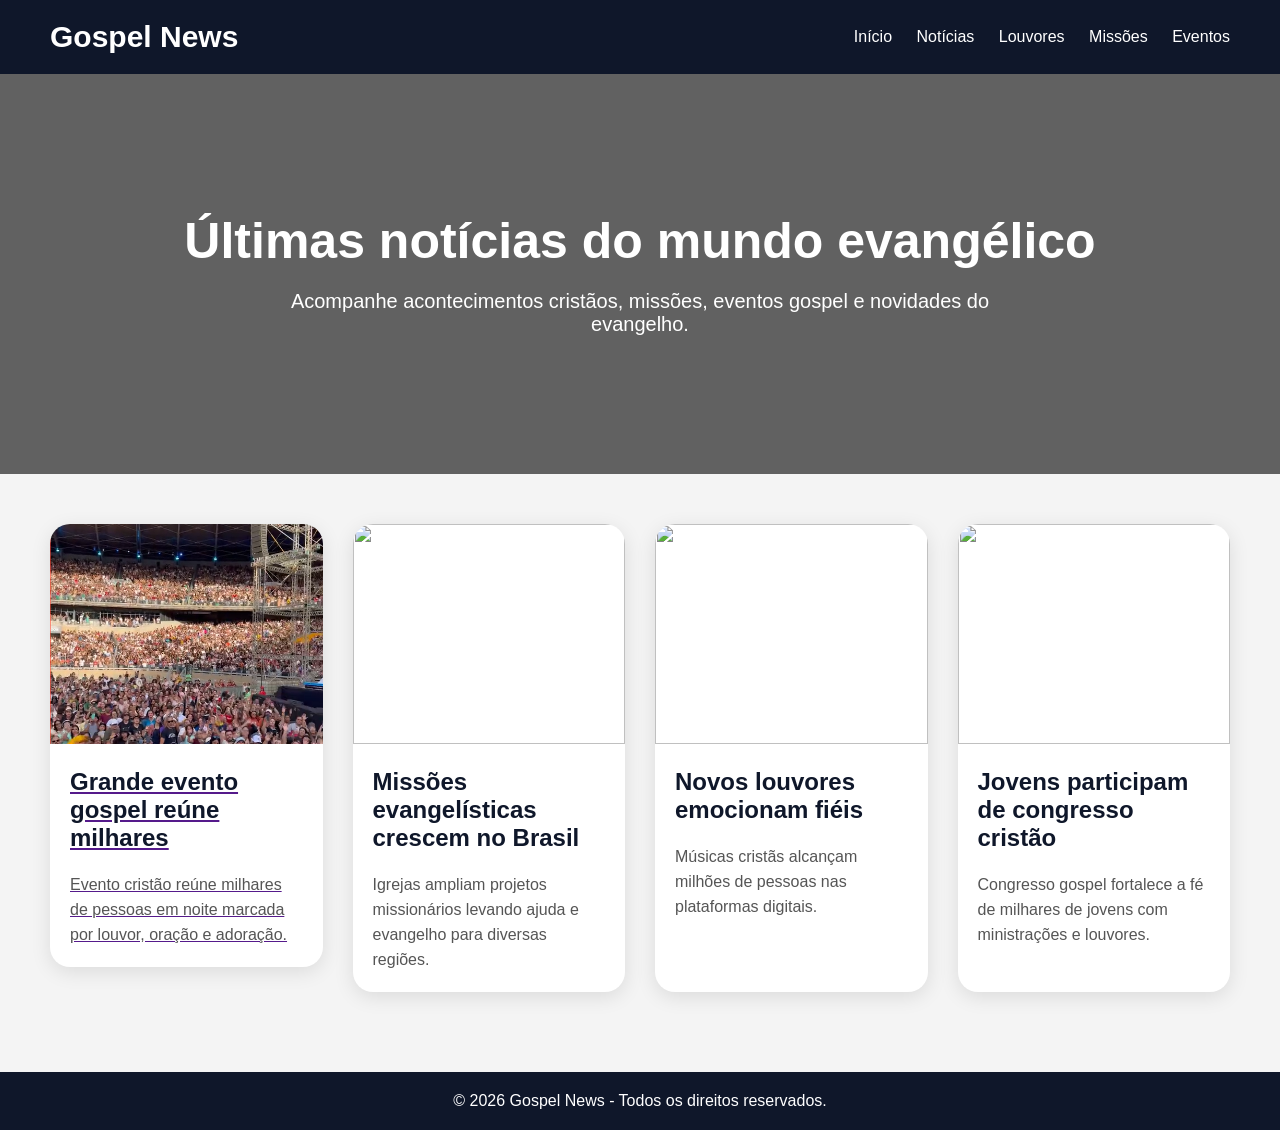
==== index.html @ 27c2c7fa "atualização de fotos" ====
<!DOCTYPE html>
<html lang="pt-br">
<head>
    <meta charset="UTF-8">
    <meta name="viewport" content="width=device-width, initial-scale=1.0">
    <title>Gospel News</title>

    <link rel="stylesheet" href="style.css">
</head>
<body>

    <header>

        <div class="logo">
            Gospel News
        </div>

        <nav>
            <a href="index.html">Início</a>
            <a href="#">Notícias</a>
            <a href="louvores.html">Louvores</a>
            <a href="missoes.html">Missões</a>
            <a href="#">Eventos</a>
        </nav>
       
    </header>

    <section class="banner">

        <div class="overlay">

            <h1>Últimas notícias do mundo evangélico</h1>

            <p>
                Acompanhe acontecimentos cristãos, missões,
                eventos gospel e novidades do evangelho.
            </p>

        </div>

    </section>

    <main class="noticias">

        <a href="" target="_blank" class="card-link">

            <div class="card">
        
        <img src="imagens/comunhao_estadio.png" alt="Comunhão no estádio">


                <h2>Grande evento gospel reúne milhares</h2>
        
                <p>
                    Evento cristão reúne milhares de pessoas em noite
                    marcada por louvor, oração e adoração.
                </p>
        
            </div>
        
        </a>

        <div class="card">

            <img src="https://images.unsplash.com/photo-1438232992991-995b7058bbb3?q=80&w=1200&auto=format&fit=crop" alt="">

            <h2>Missões evangelísticas crescem no Brasil</h2>

            <p>
                Igrejas ampliam projetos missionários levando
                ajuda e evangelho para diversas regiões.
            </p>

        </div>

        <div class="card">

            <img src="https://images.unsplash.com/photo-1519491050282-cf00c82424b4?q=80&w=1200&auto=format&fit=crop" alt="">

            <h2>Novos louvores emocionam fiéis</h2>

            <p>
                Músicas cristãs alcançam milhões de pessoas
                nas plataformas digitais.
            </p>

        </div>

        <div class="card">

            <img src="https://images.unsplash.com/photo-1490750967868-88aa4486c946?q=80&w=1200&auto=format&fit=crop" alt="">

            <h2>Jovens participam de congresso cristão</h2>

            <p>
                Congresso gospel fortalece a fé de milhares
                de jovens com ministrações e louvores.
            </p>

        </div>

    </main>

    <footer>
        © 2026 Gospel News - Todos os direitos reservados.
    </footer>

</body>
</html>
---- style.css ----
*{
    margin:0;
    padding:0;
    box-sizing:border-box;
    font-family: Arial, Helvetica, sans-serif;
}

body{
    background:#f4f4f4;
}

/* LOGIN E CADASTRO */

.login-body{
    background:linear-gradient(to right,#0f172a,#1e293b);
    height:100vh;
    display:flex;
    justify-content:center;
    align-items:center;
}

.container{
    width:900px;
    height:500px;
    background:white;
    border-radius:20px;
    overflow:hidden;
    display:flex;
    box-shadow:0 10px 30px rgba(0,0,0,0.3);
}

.left{
    width:50%;
    background:linear-gradient(to bottom,#2563eb,#1d4ed8);
    color:white;
    padding:50px;
    display:flex;
    flex-direction:column;
    justify-content:center;
}

.left h1{
    font-size:45px;
    margin-bottom:20px;
}

.left p{
    font-size:18px;
    line-height:30px;
}

.right{
    width:50%;
    display:flex;
    justify-content:center;
    align-items:center;
}

form{
    width:80%;
}

form h2{
    margin-bottom:30px;
    color:#1e293b;
}

form input{
    width:100%;
    padding:15px;
    margin-bottom:20px;
    border:none;
    background:#f1f5f9;
    border-radius:10px;
    font-size:16px;
}

form button{
    width:100%;
    padding:15px;
    border:none;
    background:#2563eb;
    color:white;
    font-size:16px;
    border-radius:10px;
    cursor:pointer;
    transition:0.3s;
}

form button:hover{
    background:#1d4ed8;
}

form p{
    margin-top:20px;
}

form a{
    color:#2563eb;
    text-decoration:none;
}

/* SITE */

header{
    background:#0f172a;
    color:white;
    display:flex;
    justify-content:space-between;
    align-items:center;
    padding:20px 50px;
}

.logo{
    font-size:30px;
    font-weight:bold;
}

nav a{
    color:white;
    margin-left:20px;
    text-decoration:none;
    transition:0.3s;
}

nav a:hover{
    color:#60a5fa;
}

.banner{
    height:400px;
    background:url('https://images.unsplash.com/photo-1507692049790-de58290a4334?q=80&w=1400&auto=format&fit=crop');
    background-size:cover;
    background-position:center;
}

.overlay{
    background:rgba(0,0,0,0.6);
    height:100%;
    color:white;
    display:flex;
    flex-direction:column;
    justify-content:center;
    align-items:center;
    text-align:center;
    padding:20px;
}

.overlay h1{
    font-size:50px;
    margin-bottom:20px;
}

.overlay p{
    font-size:20px;
    max-width:700px;
}

.noticias{
    padding:50px;
    display:grid;
    grid-template-columns:repeat(auto-fit,minmax(250px,1fr));
    gap:30px;
}

.card{
    background:white;
    border-radius:20px;
    overflow:hidden;
    box-shadow:0 5px 20px rgba(0,0,0,0.1);
    transition:0.3s;
}

.card:hover{
    transform:translateY(-10px);
}

.card img{
    width:100%;
    height:220px;
    object-fit:cover;
}

.card h2{
    padding:20px;
    color:#0f172a;
}

.card p{
    padding:0 20px 20px;
    color:#555;
    line-height:25px;
}

footer{
    background:#0f172a;
    color:white;
    text-align:center;
    padding:20px;
    margin-top:30px;
}

/* RESPONSIVO */

@media(max-width:900px){

    .container{
        width:95%;
        flex-direction:column;
        height:auto;
    }

    .left,
    .right{
        width:100%;
    }

    .left{
        padding:30px;
    }

    header{
        flex-direction:column;
    }

    nav{
        margin-top:20px;
    }

    .overlay h1{
        font-size:35px;
    }

}
/* HOME */

.home-body{
    height:100vh;
    background:url('https://images.unsplash.com/photo-1519491050282-cf00c82424b4?q=80&w=1400&auto=format&fit=crop');
    background-size:cover;
    background-position:center;
}

.home-overlay{
    width:100%;
    height:100%;
    background:rgba(0,0,0,0.7);
    display:flex;
    justify-content:center;
    align-items:center;
}

.home-box{
    text-align:center;
    color:white;
    max-width:700px;
    padding:40px;
}

.home-box h1{
    font-size:70px;
    margin-bottom:20px;
}

.home-box p{
    font-size:22px;
    line-height:35px;
    margin-bottom:40px;
}

.buttons{
    display:flex;
    justify-content:center;
    gap:20px;
    flex-wrap:wrap;
}

.btn{
    background:#2563eb;
    color:white;
    padding:15px 35px;
    border-radius:12px;
    text-decoration:none;
    font-size:18px;
    transition:0.3s;
}

.btn:hover{
    background:#1d4ed8;
    transform:scale(1.05);
}

.btn-secondary{
    background:white;
    color:#111827;
}

.btn-secondary:hover{
    background:#e5e7eb;
}

.links{
    margin-top:20px;
    display:flex;
    justify-content:space-between;
}

.links a{
    text-decoration:none;
    color:#2563eb;
    font-size:14px;
}
/* PAGINAS */

.page-banner{
    background:linear-gradient(to right,#0f172a,#1e3a8a);
    color:white;
    text-align:center;
    padding:80px 20px;
}

.page-banner h1{
    font-size:50px;
    margin-bottom:20px;
}

.page-banner p{
    font-size:20px;
}

/* LOUVORES */

.louvores-container{
    padding:50px;
    display:grid;
    grid-template-columns:repeat(auto-fit,minmax(300px,1fr));
    gap:30px;
}

.louvor-card{
    background:white;
    border-radius:20px;
    overflow:hidden;
    box-shadow:0 5px 20px rgba(0,0,0,0.1);
    transition:0.3s;
}

.louvor-card:hover{
    transform:translateY(-10px);
}

.louvor-card img{
    width:100%;
    height:220px;
    object-fit:cover;
}

.louvor-card h2{
    padding:20px 20px 10px;
}

.louvor-card p{
    padding:0 20px 20px;
    color:#555;
}

.louvor-card a{
    display:block;
    margin:20px;
    background:#2563eb;
    color:white;
    text-align:center;
    padding:15px;
    border-radius:10px;
    text-decoration:none;
    transition:0.3s;
}

.louvor-card a:hover{
    background:#1d4ed8;
}

/* MISSOES */

.missoes-box{
    display:flex;
    justify-content:center;
    padding:60px 20px;
}

.missoes-form{
    width:100%;
    max-width:600px;
    background:white;
    padding:40px;
    border-radius:20px;
    box-shadow:0 5px 20px rgba(0,0,0,0.1);
}

.missoes-form h2{
    margin-bottom:30px;
    color:#0f172a;
}

.missoes-form input,
.missoes-form select,
.missoes-form textarea{
    width:100%;
    padding:15px;
    margin-bottom:20px;
    border:none;
    background:#f1f5f9;
    border-radius:10px;
    font-size:16px;
}

.missoes-form textarea{
    height:150px;
    resize:none;
}

.missoes-form button{
    width:100%;
    padding:15px;
    border:none;
    background:#2563eb;
    color:white;
    border-radius:10px;
    font-size:16px;
    cursor:pointer;
    transition:0.3s;
}

.missoes-form button:hover{
    background:#1d4ed8;
}
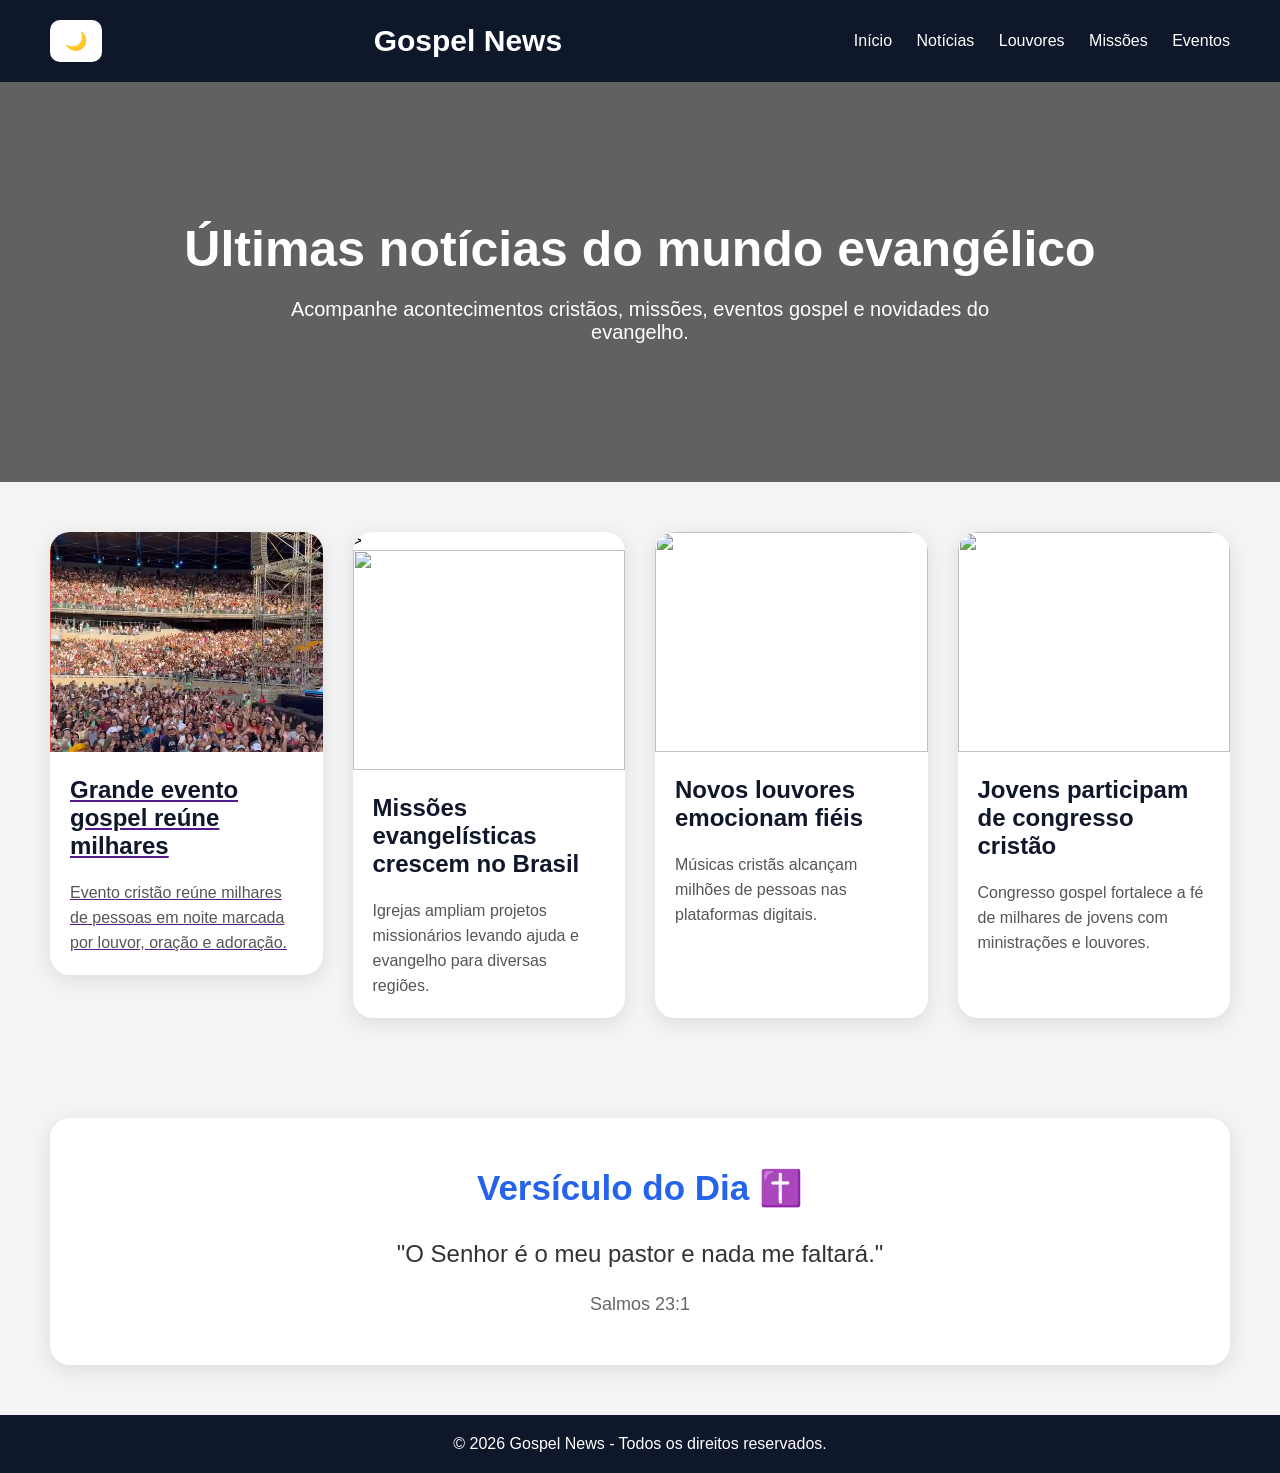
==== commit 80c04278: "atualizaçoe modo escuro" ====
--- a/index.html
+++ b/index.html
@@ -10,6 +10,9 @@
 <body>
 
     <header>
+        <button id="darkModeBtn">
+    🌙
+</button>
 
         <div class="logo">
             Gospel News
@@ -62,6 +65,8 @@
 
         <div class="card">
 
+            <a href="https://share.google/bsC5StxV54mu1H4Kj" class="card-link"></a>></a>
+
             <img src="https://images.unsplash.com/photo-1438232992991-995b7058bbb3?q=80&w=1200&auto=format&fit=crop" alt="">
 
             <h2>Missões evangelísticas crescem no Brasil</h2>
@@ -100,10 +105,22 @@
         </div>
 
     </main>
+    <section class="versiculo">
+
+    <h2>Versículo do Dia ✝️</h2>
+
+    <p id="versiculoTexto"></p>
+
+    <span id="versiculoReferencia"></span>
+
+</section>
+
 
     <footer>
         © 2026 Gospel News - Todos os direitos reservados.
     </footer>
 
+    <script src="script.js"></script>
+    
 </body>
 </html>
--- a/style.css
+++ b/style.css
@@ -433,4 +433,70 @@
 
 .missoes-form button:hover{
     background:#1d4ed8;
+}
+/* VERSICULO */
+
+.versiculo{
+    background:white;
+    margin:50px;
+    padding:50px;
+    border-radius:20px;
+    text-align:center;
+    box-shadow:0 5px 20px rgba(0,0,0,0.1);
+}
+
+.versiculo h2{
+    color:#2563eb;
+    margin-bottom:25px;
+    font-size:35px;
+}
+
+.versiculo p{
+    font-size:24px;
+    line-height:40px;
+    color:#333;
+    margin-bottom:20px;
+}
+
+.versiculo span{
+    color:#666;
+    font-size:18px;
+}
+/* BOTAO */
+
+#darkModeBtn{
+    padding:10px 15px;
+    border:none;
+    border-radius:10px;
+    cursor:pointer;
+    font-size:18px;
+    background:white;
+}
+
+/* MODO ESCURO */
+
+.dark-mode{
+    background:#0f172a;
+    color:white;
+}
+
+.dark-mode header{
+    background:#020617;
+}
+
+.dark-mode .card{
+    background:#1e293b;
+    color:white;
+}
+
+.dark-mode .card p{
+    color:#cbd5e1;
+}
+
+.dark-mode .versiculo{
+    background:#1e293b;
+}
+
+.dark-mode footer{
+    background:#020617;
 }
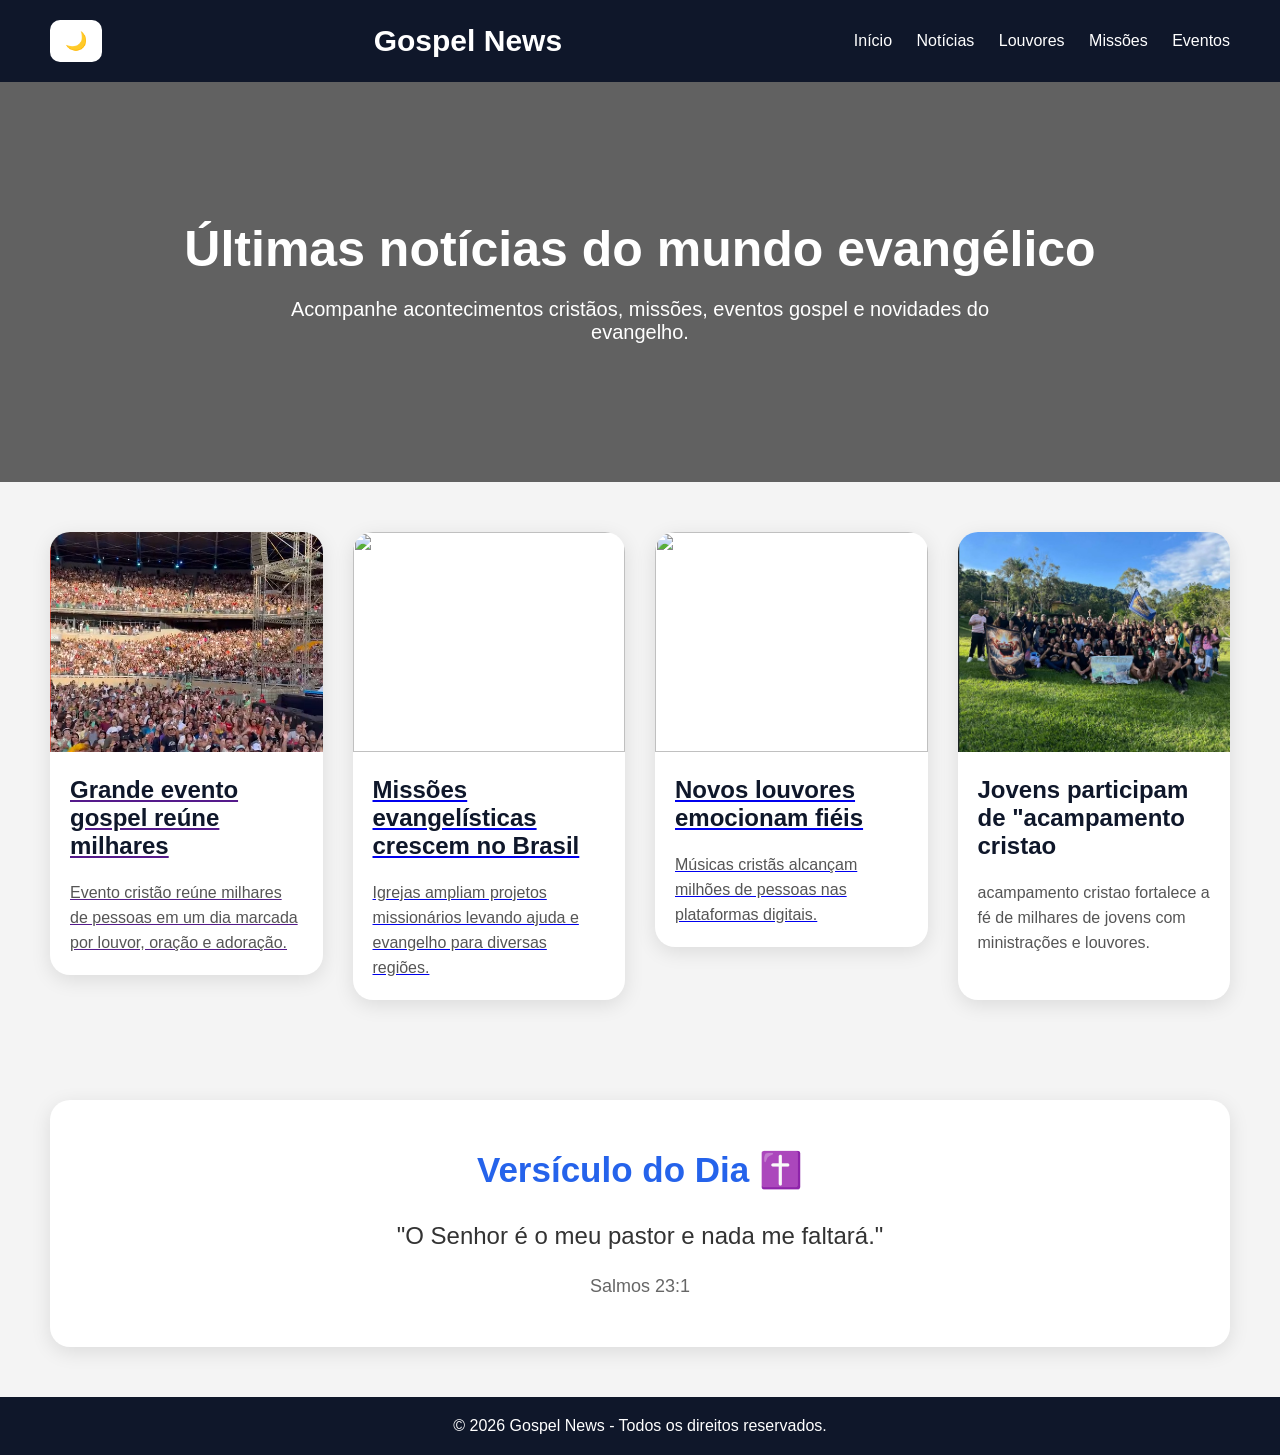
==== commit 79345aff: "ajuste 1" ====
--- a/index.html
+++ b/index.html
@@ -55,7 +55,7 @@
                 <h2>Grande evento gospel reúne milhares</h2>
         
                 <p>
-                    Evento cristão reúne milhares de pessoas em noite
+                    Evento cristão reúne milhares de pessoas em um dia
                     marcada por louvor, oração e adoração.
                 </p>
         
@@ -63,42 +63,47 @@
         
         </a>
 
+        <a href="https://share.google/65rQ8OiSbBE0DaPBC" target="_blank" class="card-link">
+
+            <div class="card">
+        
+                <img src="https://images.unsplash.com/photo-1438232992991-995b7058bbb3?q=80&w=1200&auto=format&fit=crop" alt="">
+        
+                <h2>Missões evangelísticas crescem no Brasil</h2>
+        
+                <p>
+                    Igrejas ampliam projetos missionários levando
+                    ajuda e evangelho para diversas regiões.
+                </p>
+        
+            </div>
+        
+            <a href="https://share.google/AClCaZIspTxTHcwhW" target="_blank" class="card-link">
+
+                <div class="card">
+            
+                    <img src="https://images.unsplash.com/photo-1519491050282-cf00c82424b4?q=80&w=1200&auto=format&fit=crop" alt="">
+            
+                    <h2>Novos louvores emocionam fiéis</h2>
+            
+                    <p>
+                        Músicas cristãs alcançam milhões de pessoas
+                        nas plataformas digitais.
+                    </p>
+            
+                </div>
+            
+            </a>
         <div class="card">
 
-            <a href="https://share.google/bsC5StxV54mu1H4Kj" class="card-link"></a>></a>
+           
+            <img src="imagens/jovens cristaos.jpeg" alt="">
 
-            <img src="https://images.unsplash.com/photo-1438232992991-995b7058bbb3?q=80&w=1200&auto=format&fit=crop" alt="">
 
-            <h2>Missões evangelísticas crescem no Brasil</h2>
+            <h2>Jovens participam de "acampamento cristao </h2>
 
             <p>
-                Igrejas ampliam projetos missionários levando
-                ajuda e evangelho para diversas regiões.
-            </p>
-
-        </div>
-
-        <div class="card">
-
-            <img src="https://images.unsplash.com/photo-1519491050282-cf00c82424b4?q=80&w=1200&auto=format&fit=crop" alt="">
-
-            <h2>Novos louvores emocionam fiéis</h2>
-
-            <p>
-                Músicas cristãs alcançam milhões de pessoas
-                nas plataformas digitais.
-            </p>
-
-        </div>
-
-        <div class="card">
-
-            <img src="https://images.unsplash.com/photo-1490750967868-88aa4486c946?q=80&w=1200&auto=format&fit=crop" alt="">
-
-            <h2>Jovens participam de congresso cristão</h2>
-
-            <p>
-                Congresso gospel fortalece a fé de milhares
+                acampamento cristao fortalece a fé de milhares
                 de jovens com ministrações e louvores.
             </p>
 
